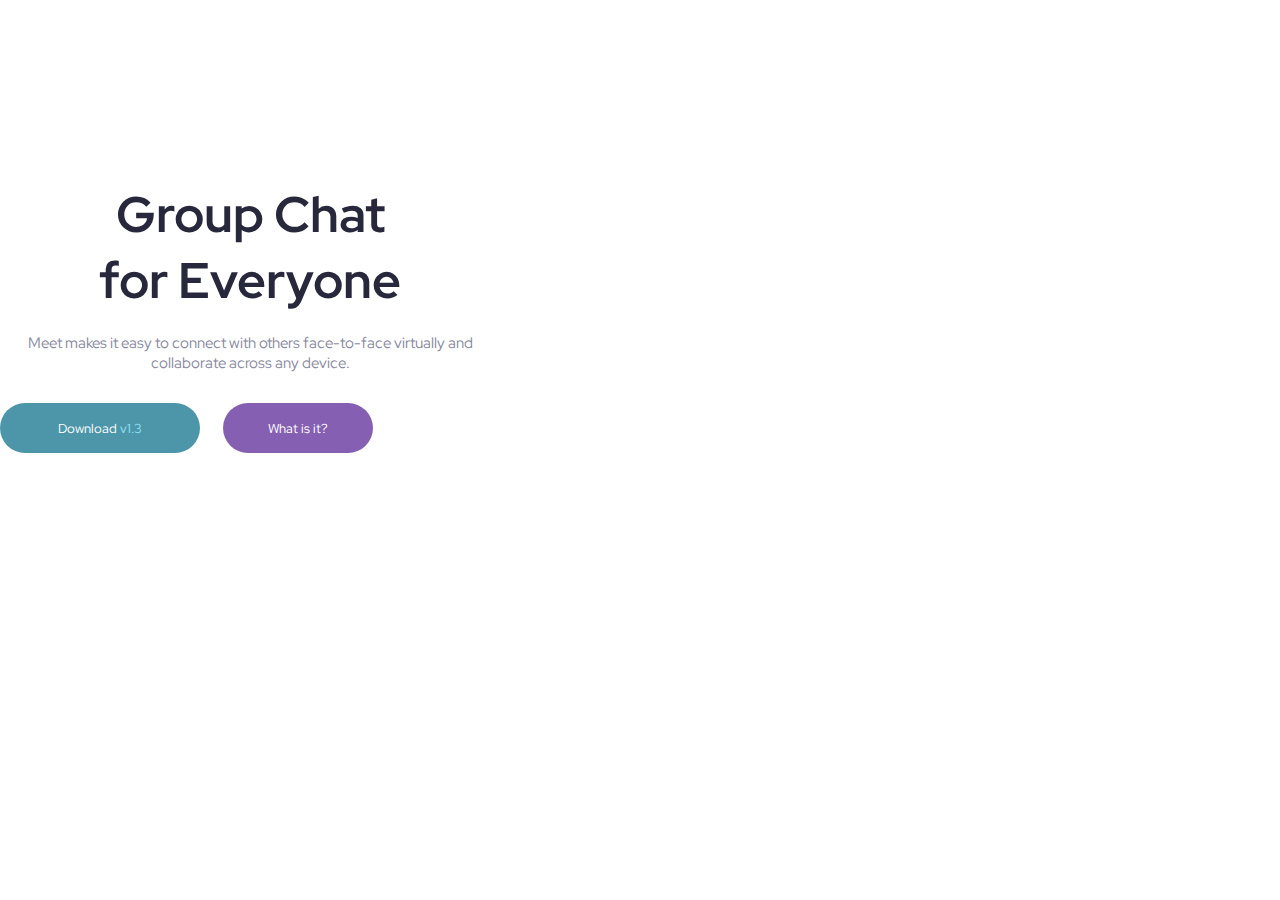
==== index.html @ 9ed009c9 "init" ====
<!DOCTYPE html>
<html lang="en">
<head>
    <meta charset="UTF-8">
    <meta name="viewport" content="width=device-width, initial-scale=1.0">
    <title>Projeto Meet</title>
    <link rel="stylesheet" href="src/style.css">
    <link rel="stylesheet" href="https://fonts.googleapis.com/css2?family=Poppins:wght@300;400;500;600;700;800;900&family=Red+Hat+Display:wght@300;400;500;700&display=swap" rel="stylesheet">
</head>
<body>
    <header>
        <img src="https://firebasestorage.googleapis.com/v0/b/codeinstagespublic/o/assetsImages%2Fmeetlogo.png?alt=media&token=fba792b6-b951-48b7-a034-ea8efa128760" alt="" />
    </header>
    <section>
        <div class="div1">
          <div class="img1">
              <img src="https://firebasestorage.googleapis.com/v0/b/codeinstagespublic/o/assetsImages%2Fgroupleft.png?alt=media&token=c8365316-5ad1-4d0a-b26e-6a08be3b03e0" alt="" />
          </div>
          <div class="img2">
               <img src="https://firebasestorage.googleapis.com/v0/b/codeinstagespublic/o/assetsImages%2Fgroupright.png?alt=media&token=66dafa3c-573b-42c4-8a19-6ea04ca614e4" alt="" />
          </div>
        </div>
    </section>
    <div class="main-text1">
        <h1>Group Chat <br />for Everyone</h1>
        <p>
            Meet makes it easy to connect with others face-to-face virtually and
            collaborate across any device.
        </p>
    </div>

    <div class="btn">
        <button class="btn1">Download <span> v1.3</span></button>
        <button class="btn2">What is it?</button>
    </div>

    <div class="sep1">
        <img
          src="https://firebasestorage.googleapis.com/v0/b/codeinstagespublic/o/assetsImages%2Fseparatorone.png?alt=media&token=eabf1dc8-ffd7-44a0-8d20-cb650c23cafb"
          alt=""
      />
      </div>

      <div class="pics">
        <img src="https://firebasestorage.googleapis.com/v0/b/codeinstagespublic/o/assetsImages%2Fpersonone.svg?alt=media&token=8653b6c8-b5d2-489b-9e3f-848070cd0b0b" alt="" />
        <img src="https://firebasestorage.googleapis.com/v0/b/codeinstagespublic/o/assetsImages%2Fpersontwo.svg?alt=media&token=cac4e239-bd61-451e-add9-a8c02310a72a" alt="" />
        <img src="https://firebasestorage.googleapis.com/v0/b/codeinstagespublic/o/assetsImages%2Fpersonthree.svg?alt=media&token=cada9acc-79c2-4dff-b0ab-bf2ed9bb6484" alt="" />
        <img src="https://firebasestorage.googleapis.com/v0/b/codeinstagespublic/o/assetsImages%2Fpersonfour.svg?alt=media&token=1d5ffaa2-7124-4ba1-87cd-2255614eb538" alt="" />
      </div>
      
      
            
    
</body>
</html>
---- src/style.css ----
*{
    padding: 0;
    margin: 0;
    box-sizing: border-box;
    text-decoration: none;
    list-style: none;
    scroll-behavior: smooth;
    font-family: "Red Hat Display", sans-serif;
}

:root{
    --btn1-color: #4d96a9;
    --btn2-3-color: #855fb1;
    --second-btn1-color: #8fe3f9;
    --second-btn2-3-color: #d9b8ff;
    --p-color: #87879d;
    --h1-color: #28283d;
}

header{
    display: flex;
    align-items: center;
    justify-content: center;
    margin-top: 80px;
}

.div1{
    display: flex;
    align-items: center;
    justify-content: space-between;
    margin-top: 80px;
}

.main-text1{
    text-align: center;
    width: 500px;
}
.main-text1 h1{
    font-size: 50px;
    color: var(--h1-color);
    margin-bottom: 20px;
}
.main-text1 p{
    font-size: 15px;
    color: var(--p-color);
    margin-bottom: 30px;
}

.btn1, .btn2{
    border-radius: 30px;
    color: white;
    border: 0;
    cursor: pointer;
}
  .btn1{
    background-color: var(--btn1-color);
    width: 200px;
    height: 50px;
    margin-right: 20px;
}
  .btn1:hover{
    background-color: var(--second-btn1-color);
    transform: translateY(5px);
    color: #28283d;
}
  button span{
    color: var(--second-btn1-color);
}
  button span:hover{
    color: #28283d;
}
.btn2{
    background-color: var(--btn2-3-color);
    width: 150px;
    height: 50px;
}
.btn2:hover{
    background-color: var(--second-btn2-3-color);
    transform: translateY(5px);
    color: #28283d;
}

.sep1{
    text-align: center;
    margin-top: 40px;
    margin-bottom: 40px;
}
.pics{
    display: flex;
    align-items: center;
    justify-content: center;
    gap: 1rem;
    margin-bottom: 50px;
}
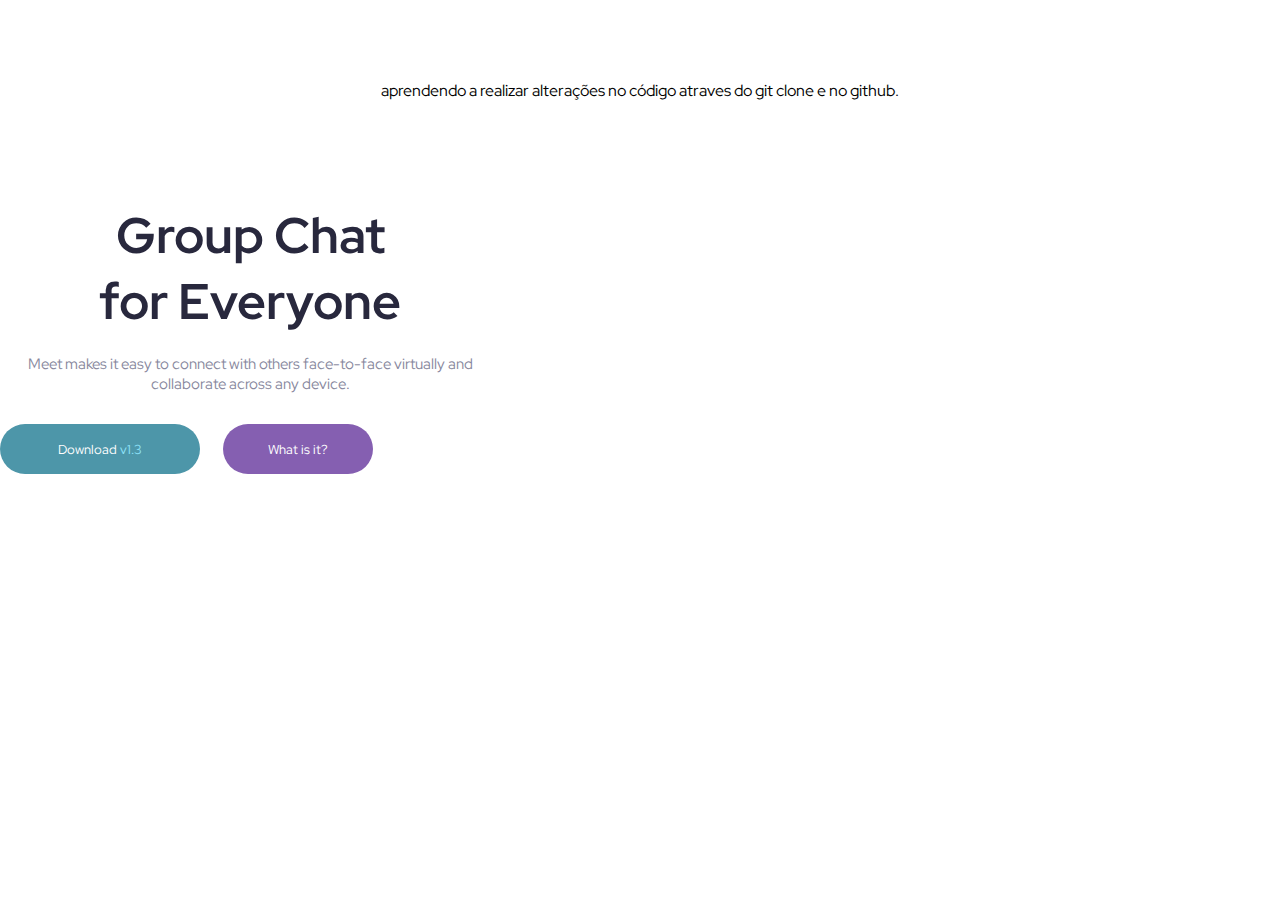
==== commit f18b3d98: "Aprendizado de alteração no commit do githhub .html" ====
--- a/index.html
+++ b/index.html
@@ -9,6 +9,7 @@
 </head>
 <body>
     <header>
+        aprendendo a realizar alterações no código atraves do git clone e no github.
         <img src="https://firebasestorage.googleapis.com/v0/b/codeinstagespublic/o/assetsImages%2Fmeetlogo.png?alt=media&token=fba792b6-b951-48b7-a034-ea8efa128760" alt="" />
     </header>
     <section>
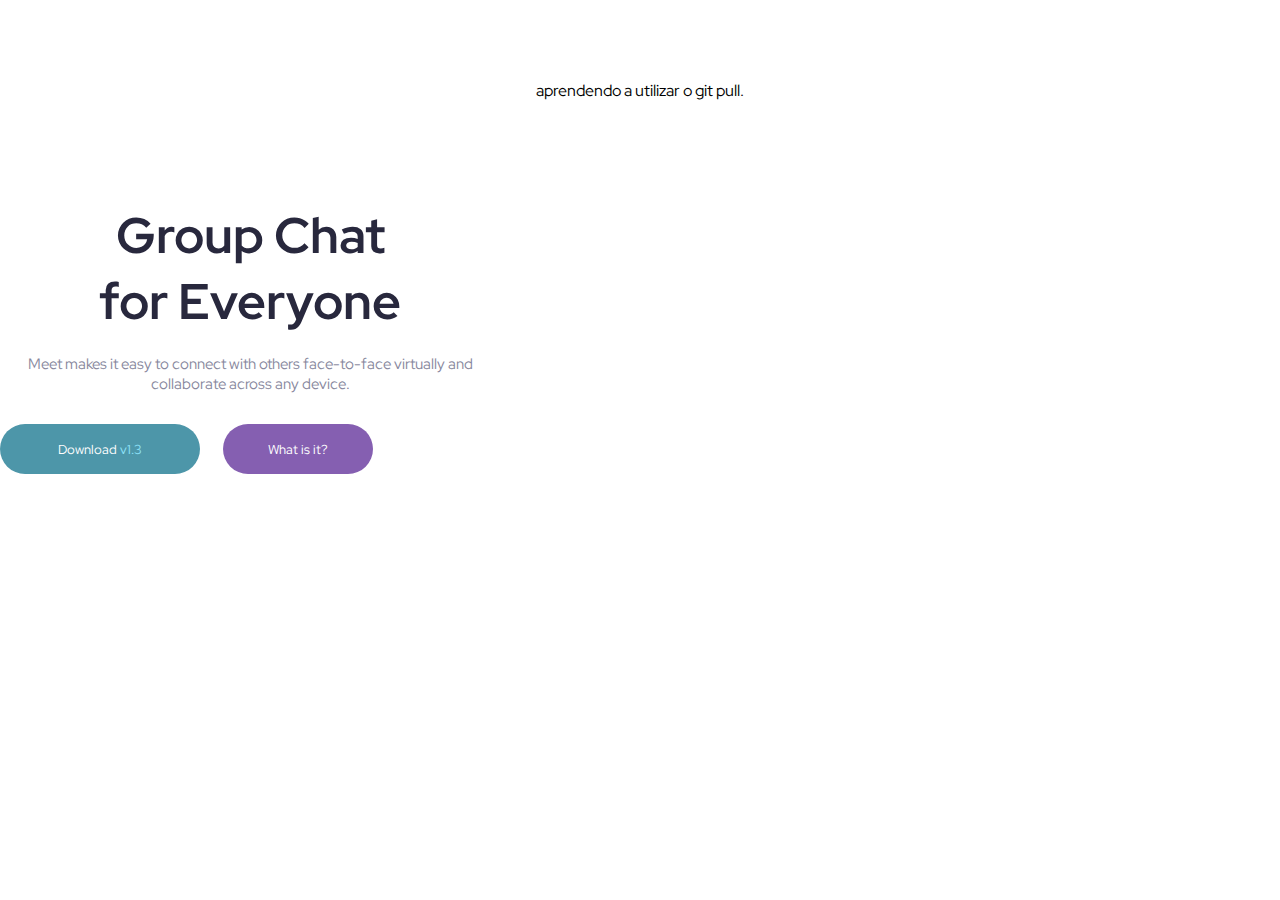
==== commit 4ade6e3e: "aprendendo a utilizar o git pull.html" ====
--- a/index.html
+++ b/index.html
@@ -9,7 +9,7 @@
 </head>
 <body>
     <header>
-        aprendendo a realizar alterações no código atraves do git clone e no github.
+        aprendendo a utilizar o git pull.
         <img src="https://firebasestorage.googleapis.com/v0/b/codeinstagespublic/o/assetsImages%2Fmeetlogo.png?alt=media&token=fba792b6-b951-48b7-a034-ea8efa128760" alt="" />
     </header>
     <section>
